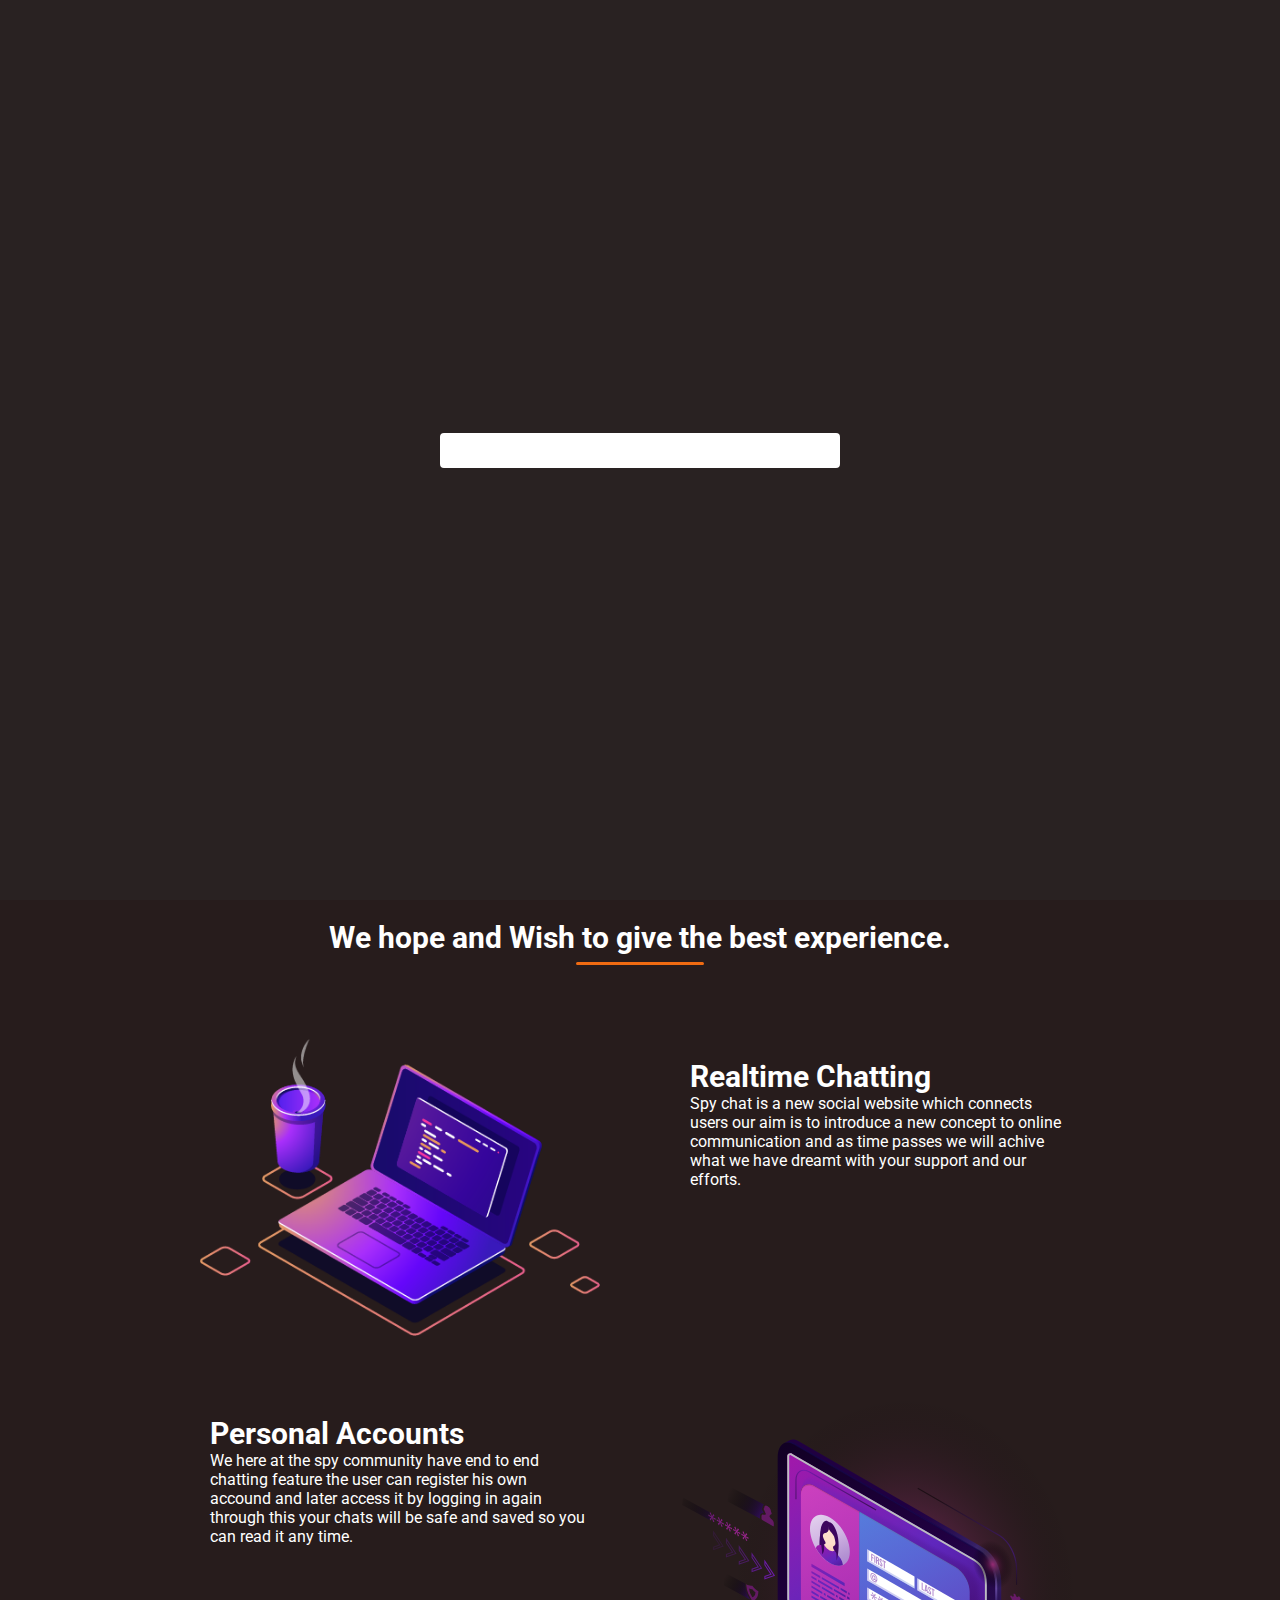
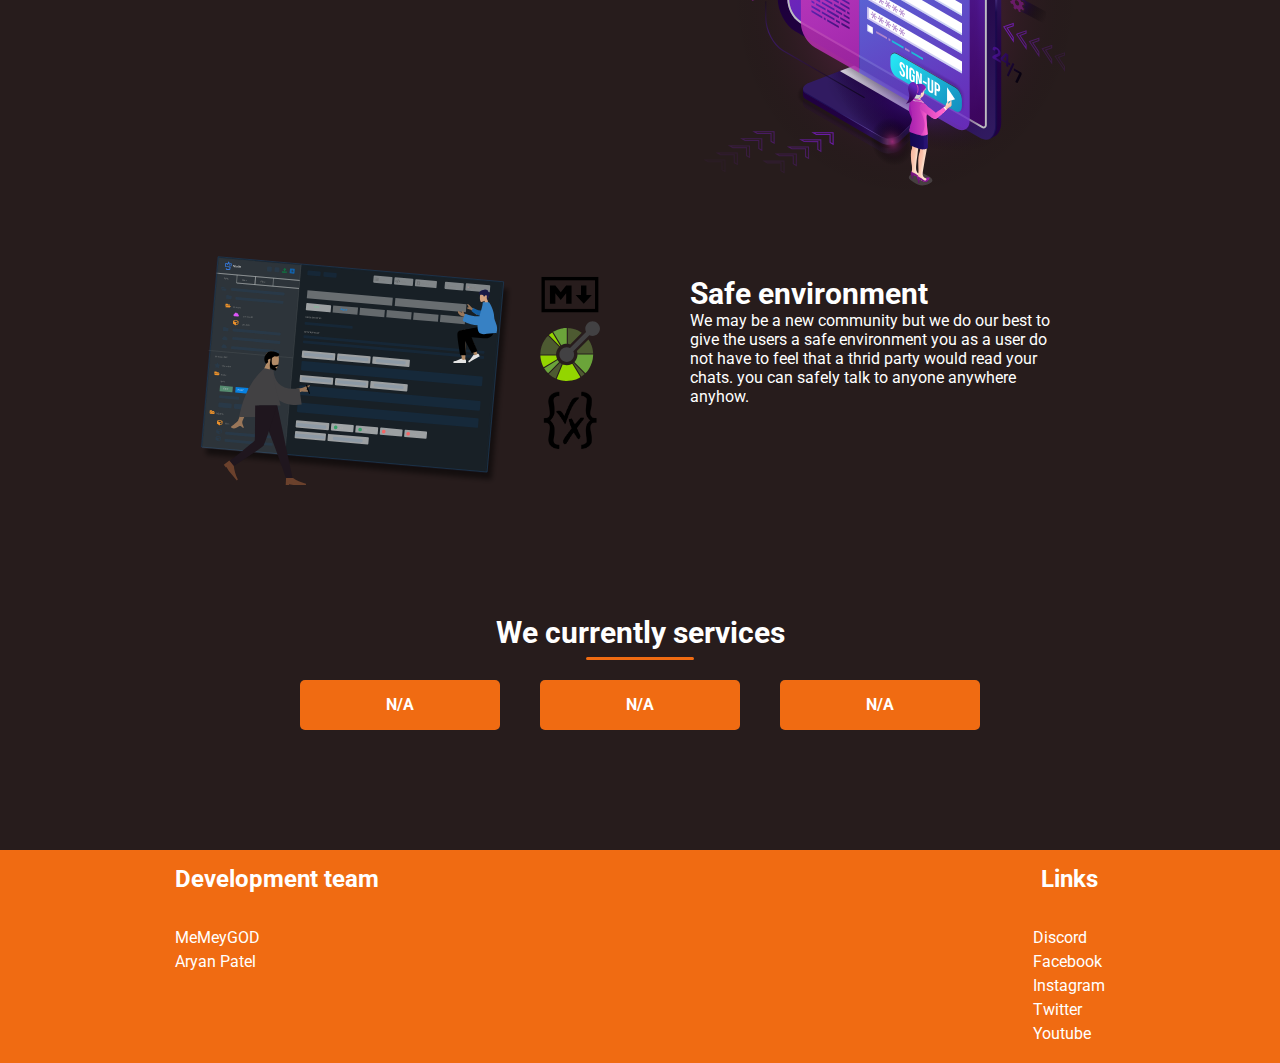
==== index.html @ e5fd7370 "Update index.html" ====
<!DOCTYPE html>
<html>
<head>
  <meta charset="utf-8">
  <title> SPYchats</title>
  <meta name="viewport" content="width=device-width, initial-scale=1.0">
  <!-- you can change the website icon by change the href link -->
  <link rel="icon" type="image/png" href="./img/11.jpg">
  <!-- css -->
  <link rel="stylesheet" type="text/css" href="./css/coloring.css">
  <link rel="stylesheet" type="text/css" href="./css/style.css">
  <link rel="stylesheet" type="text/css" href="./css/txtformatting.css">
  <link rel="stylesheet" type="text/css" href="./css/shadow.css">
  <link rel="stylesheet" type="text/css" href="./css/loading.css">
  <link rel="stylesheet" type="text/css" href="./css/cursor.css">
  <!-- css end -->

  <!-- font awesome -->
  <link rel="stylesheet" href="https://cdnjs.cloudflare.com/ajax/libs/font-awesome/6.0.0-beta2/css/all.min.css" integrity="sha512-YWzhKL2whUzgiheMoBFwW8CKV4qpHQAEuvilg9FAn5VJUDwKZZxkJNuGM4XkWuk94WCrrwslk8yWNGmY1EduTA==" crossorigin="anonymous" referrerpolicy="no-referrer" />
</head>
<body class="on">
  <div class="loading" id="loading-box">
    <div class="loading-item"><div class="loading-progress"></div></div>
  </div>
  <main class="main">
    <!-- navbar -->
    <div class="navbar">
      <div class="container">
        <div class="navbar-nav">
          <div class="navbar-brand">
            <!-- You can change it with Image if you want. -->
            <span class="navbar-brand-txt"><a class="txt-bold type-1" href="/">SpyChats</a></span>
          </div>

          <span class="navbar-toggler" id="toggler"><i onclick="toggleNavbar(this)" class="fas fa-bars"></i></span>

          <div class="navs" id="navs">
            <!-- You can change the href value and the text value -->
            <div class="navs-item notbtn"><a href="#" class="txt-uppercase">Commands</a></div>
            <div class="navs-item notbtn"><a href="#" class="txt-uppercase">Docs</a></div>
            <div class="navs-item notbtn"><a href="#" class="txt-uppercase">Support</a></div>
            <div class="navs-item notbtn"><a href="#" class="txt-uppercase">Invite</a></div>
            <div class="navs-item"><a href="login.html"><button class="btn txt-uppercase shadow-sm">Login</button></a></div>
          </div>
        </div>
      </div>
    </div>
    <!-- navbar end -->		
    <!-- jumbotron -->
    <div class="jumbotron">
      <div class="container">
        <div class="jumbotron-items">
          <div class="jumbotron-item">
            <span class="jumbotron-t">
            </br>
              "Innovative minds give birth to innovative ideas innovative ideas birth an innovative world"
            </span>
            <p class="jumbotron-d">Join the spy Community now-
              we are a newly started community which wishes to give communication a new way and thus with an innovative idea which got its birth in 2 young minds who now are presenting you SPYchats.
              we MeMeyGOD and Aryan are students who wished to create something and this is the result of our creation we would like if you give us an opportunity and join our community.
            </br>                
            </p>
            <div class="jumbotron-buttons">
              <button class="btn" onclick="location.href='#features'">Features</button>
              <button class="btn blue" onclick="location.href='#'">Invite</button>
            </div>
          </div>
          <div class="jumbotron-item">
            <img src="./img/img.svg" alt="image"> 
          </div>
        </div>
      </div>
    </div>
</br>
    <!-- jumbotron end -->
    <span class="scroll-down"><i class="fas fa-arrow-down"></i></span>
  </main>

  <!-- features -->
  <div class="features-box">
    <h1 class="features-t" id="features">We hope and Wish to give the best experience.</h1>
    </br>
    <div class="container">
      <div class="features">
        <div class="feature">
          <img class="feature-img" src="./img/feature1.png"></img>
          <div class="feature-info">
            <h2 class="feature-info-t">Realtime Chatting</h2>
            <p class="feature-info-d">Spy chat is a new social website which connects users our aim is to introduce a new concept to online communication and as time passes we will achive what we have dreamt with your support and our efforts.</p>
          </div>
        </div>
        <div class="feature">
          <img class="feature-img" src="./img/feature2.svg"></img>
          <div class="feature-info">
            <h2 class="feature-info-t">Personal Accounts</h2>
            <p class="feature-info-d">We here at the spy community have end to end chatting feature the user can register his own accound and later access it by logging in again
              through this your chats will be safe and saved so you can read it any time.
            </p>
          </div>
        </div>
        <div class="feature">
          <img class="feature-img" src="./img/feature3.svg"></img>
          <div class="feature-info">
            <h2 class="feature-info-t">Safe environment</h2>
            <p class="feature-info-d">We may be a new community but we do our best to give the users a safe environment you as a user do not have to feel that a thrid party would read your chats.
              you can safely talk to anyone anywhere anyhow.
            </p>
          </div>
        </div>
      </div>
    </div>
  </div>
  <!-- features end -->

  <!-- services -->
  <div class="services-box">
    <h1 class="services-t" id="services">We currently services</h1>
    <div class="container">
      <div class="services">
        <div class="service">
          <span><i class="fas fa-server"></i> N/A</span>
        </div>
        <div class="service">
          <span><i class="fas fa-users"></i> N/A</span>
        </div>
        <div class="service">
          <span><i class="fas fa-hashtag"></i> N/A</span>
        </div>
      </div>
    </div>
  </div>
  <!-- services end -->

  <!-- footer -->
  <div class="footer">
    <div class="container">
      <div class="footer-items">
        <div class="footer-item">
          <span>Development team </span>
          <ul class="footer-ul">
            <li><a href="#">MeMeyGOD</a></li>
            <li><a href="#">Aryan Patel</a></li>
        
          </ul>
        </div>				
        <div class="footer-item">
          <span>Links</span>
          <ul class="footer-ul">
            <li><a href="#">Discord</a></li>
            <li><a href="#">Facebook</a></li>
            <li><a href="#">Instagram</a></li>
            <li><a href="#">Twitter</a></li>
            <li><a href="#">Youtube</a></li>
          </ul>
        </div>
      </div>
    </div>
  </div>
  <!-- footer end -->
  <script type="text/javascript" src="./js/script.js"></script>
  <script type="text/javascript" src="./js/cursor.js"></script>
</body>
</html>
---- css/coloring.css ----
:root {
	/* 
	* this is primary color, applied on:
	* background, underline
	 */
	--primary: #0e0202e5;
	--primary-disabled: #292222;
	/*
	* this is secondary color, applied on:
	* text, border
	*/
	--secondary: white;
	--secondary-disabled: #fffff;
	/*
	* this is third color, applied on:
	* button, 
	*/
	--third: #f06b12;
	--third-disabled: #ababab;
	/*
	* other colors, used on random object.
	*/
	--o1: #00b2c9;
	--o1-disabled: #008191;
}
---- css/style.css ----
/*
* font - from google font
* https://fonts.google.com/
*/

@import url('https://fonts.googleapis.com/css2?family=Roboto:wght@300&display=swap');

* {
	margin: 0;
	padding: 0;
	color: var(--secondary);
	font-size: 16px;
	font-family: 'Roboto', sans-serif;
	box-sizing: border-box;
	text-decoration: none;
}

html, body {
	scroll-behavior: smooth;
}

body {
	background-color: var(--primary);
}

body.on {
	overflow: hidden !important;
}

.btn {
	border: none;
	background-color: var(--third);
	padding: 10px 30px;
	border-radius: 4px;
	cursor: pointer;
	transition: 0.2s;
}

.btn:hover {
	background-color: var(--third-disabled);
}

.btn.blue {
	background-color: var(--o1);
}

.btn.blue:hover {
	background-color: var(--o1-disabled);
}

.container {
	max-width: 1000px;
	margin: 0 auto;
	padding: 0 20px;
}

.main {
	height: 100vh;
}

.scroll-down {
	display: flex;
	justify-content: center;
	margin-top: 50px;
	animation: scrolldown 1s infinite;
}

.scroll-down i {
	font-size: 24px;
}

/* navbar */
.navbar-nav  {
	display: flex;
	justify-content: space-between;
	margin: 20px;
}

.navbar-toggler {
	display: none;
	position: absolute;
	z-index: 5;
	right: 0;
	top: 0;
	margin: 20px;
}

.navbar-toggler i {
	font-size: 30px;
}

.navbar-brand {
	display: flex;
	align-items: center;
}

.navbar-brand-txt a {
	font-size: 24px;
	letter-spacing: 1px;
}

.navs {
	display: flex;
	align-items: center;
}

.navs .navs-item {
	margin: 0px 10px;
	padding: 10px;
	font-weight: bold;
}

.navs .navs-item a {
	font-size: 14px;
	color: var(--secondary-disabled);
}

.navs .navs-item a:hover {
	color: var(--secondary);
}

.navs .navs-item a button {
	font-size: 14px;
}

.navs .navs-item.notbtn {
	margin: 0px 10px;
	transition: 0.3s;
	padding: 10px;
	border-radius: 4px;
	cursor: pointer;
}

.navs .navs-item.notbtn:hover {
	/*transform: scale(1.1);*/
	font-weight: bold;
	background-color: rgb(0,0,0,0.3);
}
.navs .navs-item.notbtn:focus {
	/*transform: scale(1.1);*/
	font-weight: bold;
	background-color: rgb(0,0,0,0.1);
	border-radius: 4px;	
}

.navs-item .btn {
	font-weight: bold;
}
/* navbar end */

/* jumbotron */
.jumbotron {
	margin-top: 100px;
}

.jumbotron-items {
	display: flex;
	justify-content: space-between;
}

.jumbotron-items .jumbotron-item {
	max-width: 450px;
}

.jumbotron-items .jumbotron-item img {
	width: 300px;
	height: auto;
}

.jumbotron-item .jumbotron-t {
	font-size: 30px;
	font-weight: bold;
	text-align: right;
	width: 100%;
}

.jumbotron-item .jumbotron-d {
	margin-top: 15px;
	font-size: 20px;
	color: var(--secondary-disabled);
}

.jumbotron-item .jumbotron-buttons {
	margin-top: 30px;
}

.jumbotron-item .jumbotron-buttons button {
	margin: 10px 5px;
}
/* jumbotron end */

/* features */
.features-box .features-t {
	font-size: 30px;
	text-align: center;
	margin-bottom: 25px;
}

.features-box .features-t::after {
	content: "";
	display: block;
	border-bottom: 3px solid var(--third);
	width: 10%;
	margin: 0 auto;
	border-radius: 50px;
	margin-top: 7px;
	min-width: 70px;
}

.features {
	display: flex;
	flex-direction: column;
	align-items: center;
	justify-content: center;
}


.features .feature {
	display: flex;
	width: 100%;
	justify-content: space-between;
	margin: 30px 0;
}

.features .feature:nth-child(2) {
	flex-direction: row-reverse;
}

.feature .feature-img {
	width: 100%;
	max-width: 400px;
	margin: 0 auto;
}

.feature .feature-info {
	max-width: 400px;
	border-radius: 5px;
	padding: 10px;
	margin: 10px auto;
}

.feature .feature-info .feature-info-d {
	color: var(--secondary-disabled)
}

.feature .feature-info .feature-info-t {
	font-size: 30px;
	font-weight: bold;
}
/* features end */

/* services */
.services-box {
	margin: 100px;
}

.services-box h1 {
	font-size: 30px;
	text-align: center;
}

.services-box h1::after {
	content: "";
	display: block;
	border-bottom: 3px solid var(--third);
	width: 10%;
	margin: 0 auto;
	border-radius: 50px;
	margin-top: 7px;
	min-width: 70px;	
}

.services {
	display: flex;
	flex-wrap: wrap;
	justify-content: center;
}

.service {
	width: 200px;
	height: 50px;
	background-color: var(--third);
	display: flex;
	justify-content: center;
	align-items: center;
	border-radius: 5px;
	margin: 20px;
}

.service span {
	font-weight: bold;
}
/* services end */

/* footer */
.footer {
	margin-top: 100px;
	background-color: var(--third);
}

.footer .container span {
	font-size: 24px;
	font-weight: bold;
	text-align: center;
	width: 100%;
	display: block;
	padding: 15px;
}

.footer-items {
	display: flex;
	flex-wrap: wrap;
	justify-content: space-between;
}

.footer-item ul {
	list-style: none;
	padding: 15px;
	margin: 0;
}

.footer-ul li {
	margin: 5px 0;
}

.footer-ul li a {
	color: var(--secondary-disabled);
}

.footer-ul li a:hover {
	color: var(--secondary);
}
/* footer end */

/* media query - responsive website */

/* mobile */
@media (max-width: 992px) {

	/* navbar mobile version */
	.navbar-toggler {
		display: block;
	}

	.navs {
		flex-direction: column;
		background-color: var(--primary-disabled);
		transform: translateX(110%);
		position: fixed;
		z-index: 2;
		top: 0;
		bottom: 0;
		right: 0;
		left: 0;
		transition: 1s;
		justify-content: center;
		align-items: center;
	}

	.navs.on {
		transform: translateX(0%);
		overflow: hidden;
	}

	.navs .navs-item {
		width: 100%;
		text-align: center;
		margin: 10px 0px;
	}

	.navs-item a button {
		width: 100%;
	}

	.jumbotron-items {
		justify-content: center;
	}

	.jumbotron-items .jumbotron-item {
		text-align: center;
	}

	.jumbotron-items .jumbotron-item img {
		display: none;
	}
	/* navbar mobile version end */

	/* features mobile version */
	.features-box .features-t {
		font-size: 20px;
		text-align: center;
	}

	.feature-info .feature-info-t, .feature-info .feature-info-d {
		text-align: center;
	}

	.features .feature {
		flex-direction: column;
	}

	.features .feature:nth-child(2) {
		flex-direction: column;
	}
	/* features mobile version end */

	/* services mobile version */
	.services-box h1 {
		font-size: 20px;
	}
	/* services mobile version end */

}

/* key frames */
@keyframes scrolldown {
	20% {
		transform: translateY(0px);
	}
	40% {
		transform: translateY(10px);
	}
	60% {
		transform: translateY(0px);
	}
	80% {
		transform: translateY(10px);
	}
	100% {
		transform: translateY(0px);
	}
}
---- css/txtformatting.css ----
/* uppercase */
.txt-uppercase {
	text-transform: uppercase !important;
}

.txt-bold {
	font-weight: bold !important;
}

.txt-bold .type-1 {
	font-weight: 900;
}
---- css/shadow.css ----
.shadow-sm {
	box-shadow: 0px 0px 20px 0px rgba(0,0,0,0.54);
-webkit-box-shadow: 0px 0px 20px 0px rgba(0,0,0,0.54);
-moz-box-shadow: 0px 0px 20px 0px rgba(0,0,0,0.54);
}

.shadow-sm-2 {
	box-shadow: 4px 4px 20px 0px rgba(0,0,0,0.54);
-webkit-box-shadow: 4px 4px 20px 0px rgba(0,0,0,0.54);
-moz-box-shadow: 4px 4px 20px 0px rgba(0,0,0,0.54);
}

.shadow-md {
	box-shadow: 0px 0px 40px 5px rgba(0,0,0,0.52);
-webkit-box-shadow: 0px 0px 40px 5px rgba(0,0,0,0.52);
-moz-box-shadow: 0px 0px 40px 5px rgba(0,0,0,0.52);
}

.shadow-md-2 {
	box-shadow: 4px 4px 40px 5px rgba(0,0,0,0.52);
-webkit-box-shadow: 4px 4px 40px 5px rgba(0,0,0,0.52);
-moz-box-shadow: 4px 4px 40px 5px rgba(0,0,0,0.52);
}
---- css/loading.css ----
.loading {
	display: flex;
	position: fixed;
	top: 0;
	right: 0;
	left: 0;
	bottom: 0;
	background-color: var(--primary-disabled);
	z-index: 15;
	align-items: center;
	transition: 0.5s;
}

.loading.off {
	transform: translateX(101%);
}

.loading-item {
	border: 4px solid var(--secondary);
	height: 35px;
	border-radius: 4px;
	width: 100%;
	max-width: 400px;
	margin: 0 auto;
	display: flex;
	transition: 1s;
}

.loading-progress {
	background-color: var(--secondary);
	width: 100%;
	max-width: 400px;
	display: block;
	animation: loadingprogress 1.5s;
}


@keyframes loadingprogress {
	0% {
		width: 0%;
	}
	5% {
		width: 2%;
	}
	7% {
		width: 10%;
	}
	10% {
		width: 20%;
	}
	25% {
		width: 25%;
	}
	50% {
		width: 50%;
	}
	60% {
		width: 70%;
	}
	80% {
		width: 75%;
	}
	100% {
		width: 100%;
	}
}
---- css/cursor.css ----
.cursor {
  left: 0;
  top: 0;
  width: 12px;
  height: 12px;
  background-color: #738adb;
  position: absolute;
  border-radius: 5px;
}

.cursor__follower {
  transition: transform .2s;
  width: 8px;
  height: 8px;
}
html {
cursor: none;
}
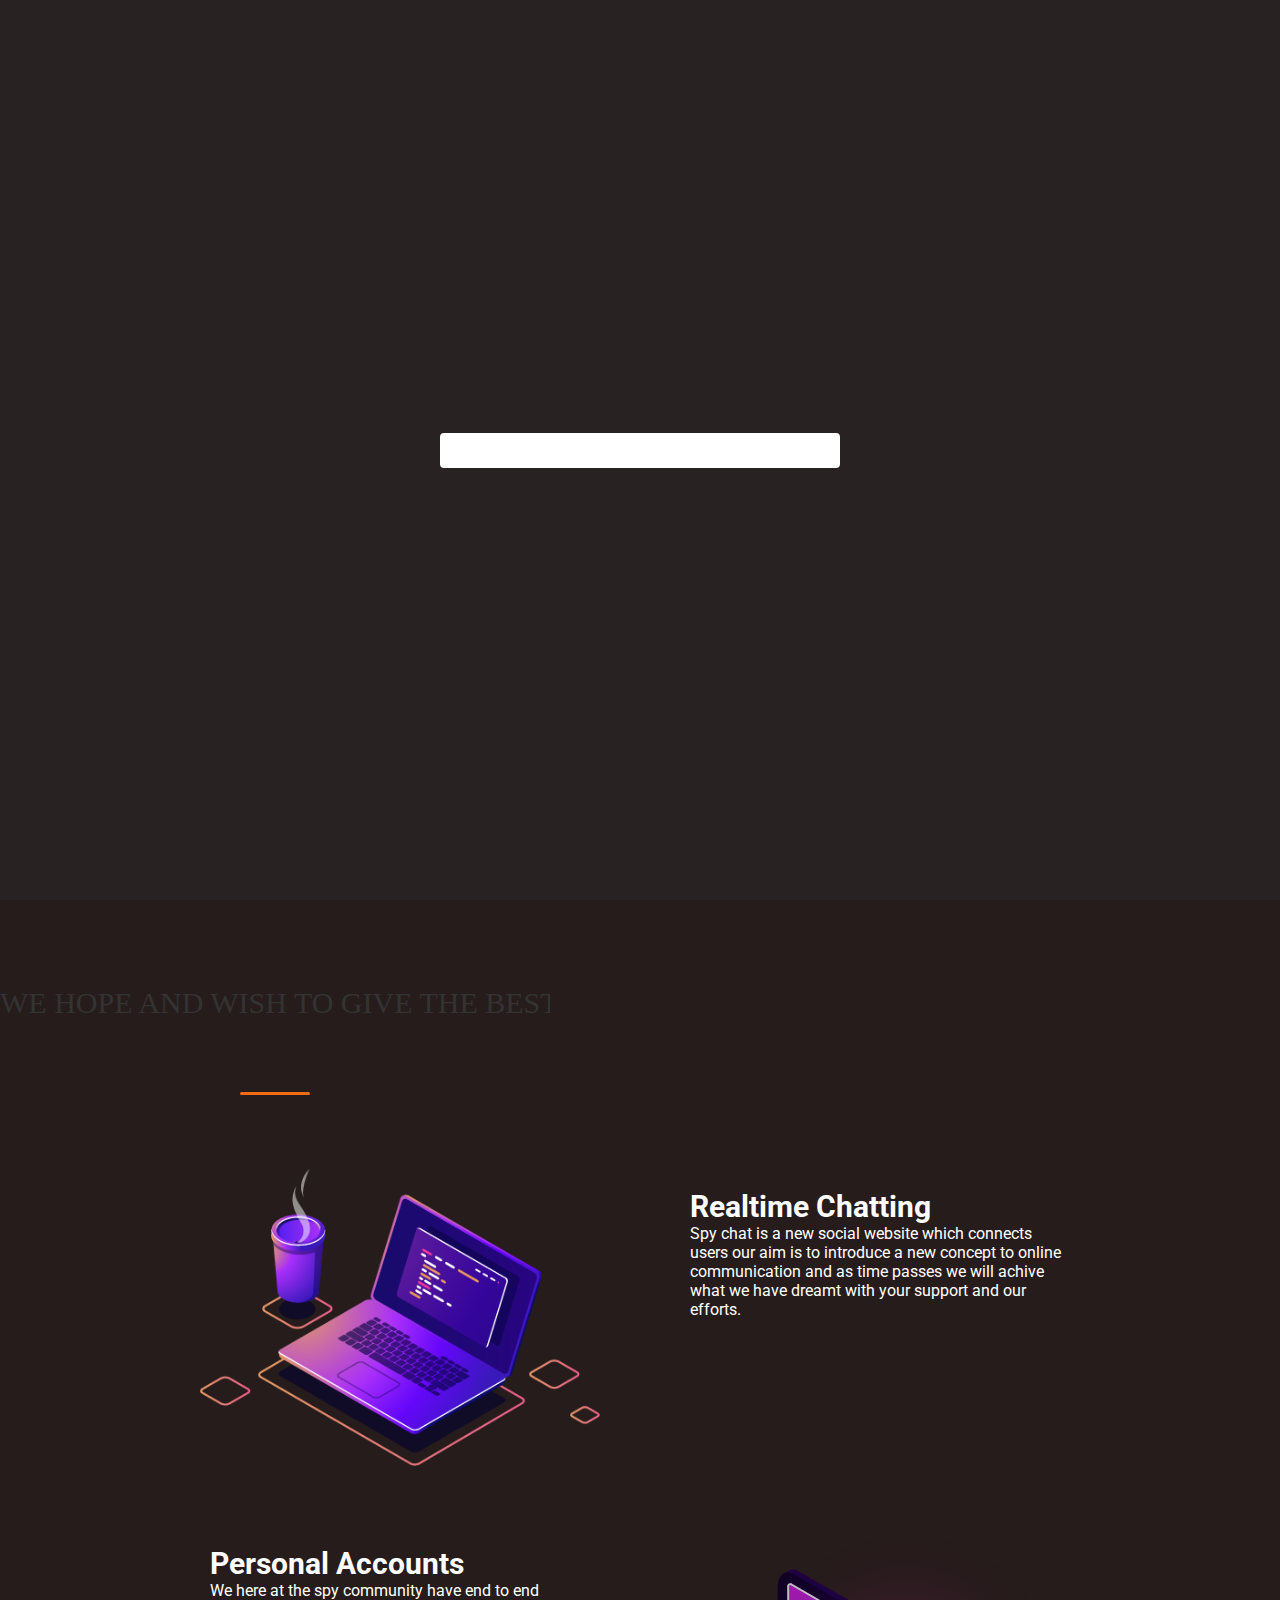
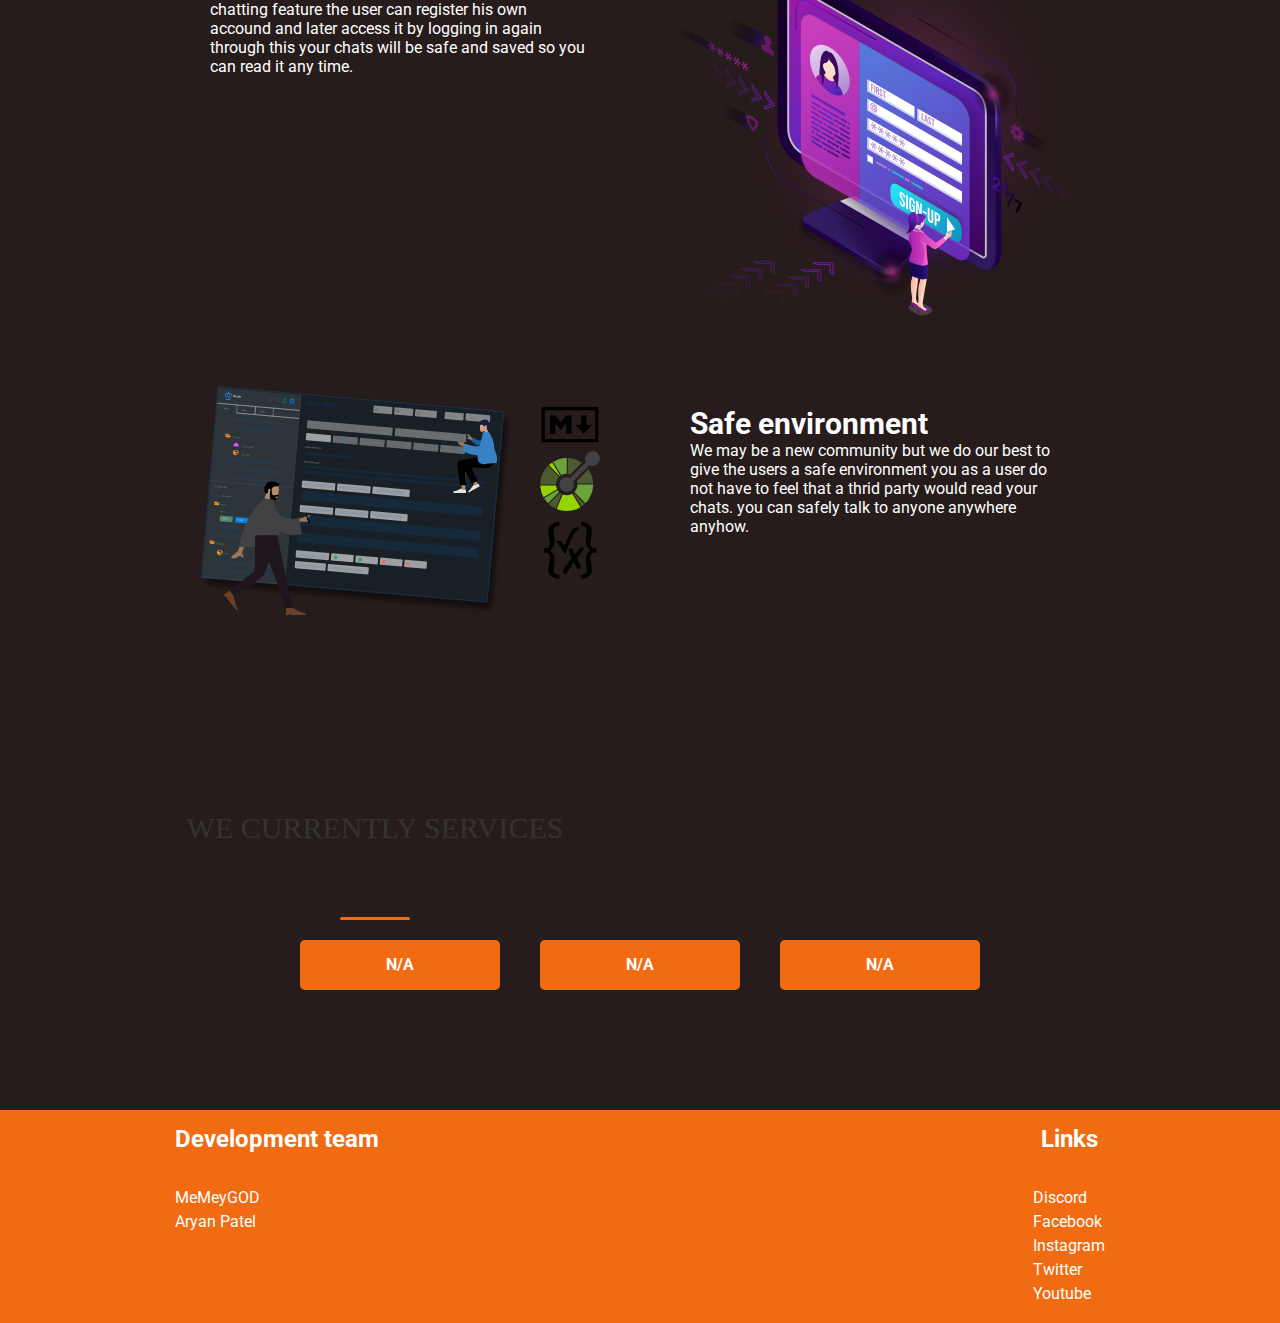
==== commit 55e37e4c: "added chat" ====
--- a/index.html
+++ b/index.html
@@ -2,7 +2,7 @@
 <html>
 <head>
   <meta charset="utf-8">
-  <title> SPYchats</title>
+  <title> SpyChats</title>
   <meta name="viewport" content="width=device-width, initial-scale=1.0">
   <!-- you can change the website icon by change the href link -->
   <link rel="icon" type="image/png" href="./img/11.jpg">
@@ -12,7 +12,7 @@
   <link rel="stylesheet" type="text/css" href="./css/txtformatting.css">
   <link rel="stylesheet" type="text/css" href="./css/shadow.css">
   <link rel="stylesheet" type="text/css" href="./css/loading.css">
-  <link rel="stylesheet" type="text/css" href="./css/cursor.css">
+  <!-- <link rel="stylesheet" type="text/css" href="./css/cursor.css"> -->
   <!-- css end -->
 
   <!-- font awesome -->
@@ -36,41 +36,38 @@
 
           <div class="navs" id="navs">
             <!-- You can change the href value and the text value -->
-            <div class="navs-item notbtn"><a href="#" class="txt-uppercase">Commands</a></div>
-            <div class="navs-item notbtn"><a href="#" class="txt-uppercase">Docs</a></div>
-            <div class="navs-item notbtn"><a href="#" class="txt-uppercase">Support</a></div>
-            <div class="navs-item notbtn"><a href="#" class="txt-uppercase">Invite</a></div>
-            <div class="navs-item"><a href="login.html"><button class="btn txt-uppercase shadow-sm">Login</button></a></div>
+            <div class="navs-item notbtn"><a href="./Chat/chat.html" class="txt-uppercase">Chat</a></div>
+            <div class="navs-item notbtn"><a href="" class="txt-uppercase">Commands</a></div>
+            <div class="navs-item notbtn"><a href="" class="txt-uppercase">Docs</a></div>
+            <div class="navs-item notbtn"><a href="" class="txt-uppercase">Support</a></div>
+            <div class="navs-item notbtn"><a href="./About/about.html" class="txt-uppercase">About</a></div>
+            <div class="navs-item notbtn"><a href="./Contact/contact.html" class="txt-uppercase">Contact</a></div>
+            <div class="navs-item"><a href="./Login/login.html"><button class="btn txt-uppercase shadow-sm">Login</button></a></div>
+            <div class="navs-item"><a href="./Register/register.html"><button class="btn txt-uppercase shadow-sm">Register</button></a></div>
           </div>
         </div>
       </div>
     </div>
     <!-- navbar end -->		
     <!-- jumbotron -->
-    <div class="jumbotron">
-      <div class="container">
-        <div class="jumbotron-items">
-          <div class="jumbotron-item">
-            <span class="jumbotron-t">
-            </br>
-              "Innovative minds give birth to innovative ideas innovative ideas birth an innovative world"
-            </span>
-            <p class="jumbotron-d">Join the spy Community now-
-              we are a newly started community which wishes to give communication a new way and thus with an innovative idea which got its birth in 2 young minds who now are presenting you SPYchats.
-              we MeMeyGOD and Aryan are students who wished to create something and this is the result of our creation we would like if you give us an opportunity and join our community.
-            </br>                
-            </p>
-            <div class="jumbotron-buttons">
-              <button class="btn" onclick="location.href='#features'">Features</button>
-              <button class="btn blue" onclick="location.href='#'">Invite</button>
-            </div>
-          </div>
-          <div class="jumbotron-item">
-            <img src="./img/img.svg" alt="image"> 
-          </div>
+    
+    <!-- WELCOME -->
+    <div class="welcome">
+      <div class="row">
+        <div class="col-md-12 text-center">
+          <h3 class="animate-charcter">WELCOME TO SPYCHATS</h3>
         </div>
       </div>
     </div>
+    <!-- WELCOME END -->
+    <!-- INTRO -->
+    <!-- <h1>
+      <span>Introducing</span>
+      <div class="message">
+        <div class="word1">SpyChats</div>
+      </div>
+    </h1> -->
+    <!-- INTRO END -->
 </br>
     <!-- jumbotron end -->
     <span class="scroll-down"><i class="fas fa-arrow-down"></i></span>
--- a/css/style.css
+++ b/css/style.css
@@ -148,8 +148,147 @@
 }
 /* navbar end */
 
+/* WELCOME */
+.welcome{
+	text-align: center;
+	justify-content: center;
+	align-items: center;
+}
+
+.animate-charcter
+{
+   text-transform: uppercase;
+  background-image: linear-gradient(
+    -225deg,
+    #231557 0%,
+    #44107a 29%,
+    #ff1361 67%,
+    #fff800 100%
+  );
+  background-size: auto auto;
+  background-clip: border-box;
+  background-size: 200% auto;
+  color: #fff;
+  background-clip: text;
+  text-fill-color: transparent;
+  -webkit-background-clip: text;
+  -webkit-text-fill-color: transparent;
+  animation: textclip 2s linear infinite;
+  display: inline-block;
+      font-size: 190px;
+}
+
+@keyframes textclip {
+  to {
+    background-position: 200% center;
+  }
+}
+/* WELCOME END */
+/* INTRO */
+h1 {
+	color: #333;
+	font-family: tahoma;
+	font-size: 8rem;
+	font-weight: 100;
+	line-height: 5.5;
+	text-transform: uppercase;
+	white-space: nowrap;
+	overflow: hidden;
+	position: relative;
+	width: 550px;
+  }
+  
+  h1 span {
+	font-size: 100px;
+	margin-left: 40px;
+  }
+  
+  .message {
+	background-color: yellow;
+	font-size: 8rem;
+	color: #333;
+	display: block;
+	font-weight: 900;
+	overflow: hidden;
+	position: absolute;
+	padding-left: 0.5rem;
+	top: 0.2rem;
+	left: 270px;
+	animation: openclose 5s ease-in-out infinite;
+  }
+  
+  .word1{
+	font-family: tahoma;
+  }
+  
+  @keyframes openclose {
+	0% {
+	  top: 0.2rem;
+	  width: 0;
+	}
+	5% {
+	  width: 0;
+	}
+	15% {
+	  width: 230px;
+	}
+	30% {
+	  top: 0.2rem;
+	  width: 230px;
+	}
+	33% {
+	  top: 0.2rem;
+	  width: 0;
+	}
+	35% {
+	  top: 0.2rem;
+	  width: 0;
+	}
+	38% {
+	  top: -4.5rem;
+	  
+	}
+	48% {
+	  top: -4.5rem;
+	  width: 190px;
+	}
+	62% {
+	  top: -4.5rem;
+	  width: 190px;
+	}
+	66% {
+	  top: -4.5rem;
+	  width: 0;
+	  text-indent: 0;
+	}
+	71% {
+	  top: -9rem;
+	  width: 0;
+	  text-indent: 5px;
+	}
+	86% {
+	  top: -9rem;
+	  width: 285px;
+	}
+	95% {
+	  top: -9rem;
+	  width: 285px;
+	}
+	98% {
+	  top: -9rem;
+	  width: 0;
+	  text-indent: 5px;
+	}
+	100% {
+	  top: 0;
+	  width: 0;
+	  text-indent: 0;
+	}
+  }
+/* INTRO END */
+
 /* jumbotron */
-.jumbotron {
+/* .jumbotron {
 	margin-top: 100px;
 }
 
@@ -186,7 +325,7 @@
 
 .jumbotron-item .jumbotron-buttons button {
 	margin: 10px 5px;
-}
+} */
 /* jumbotron end */
 
 /* features */
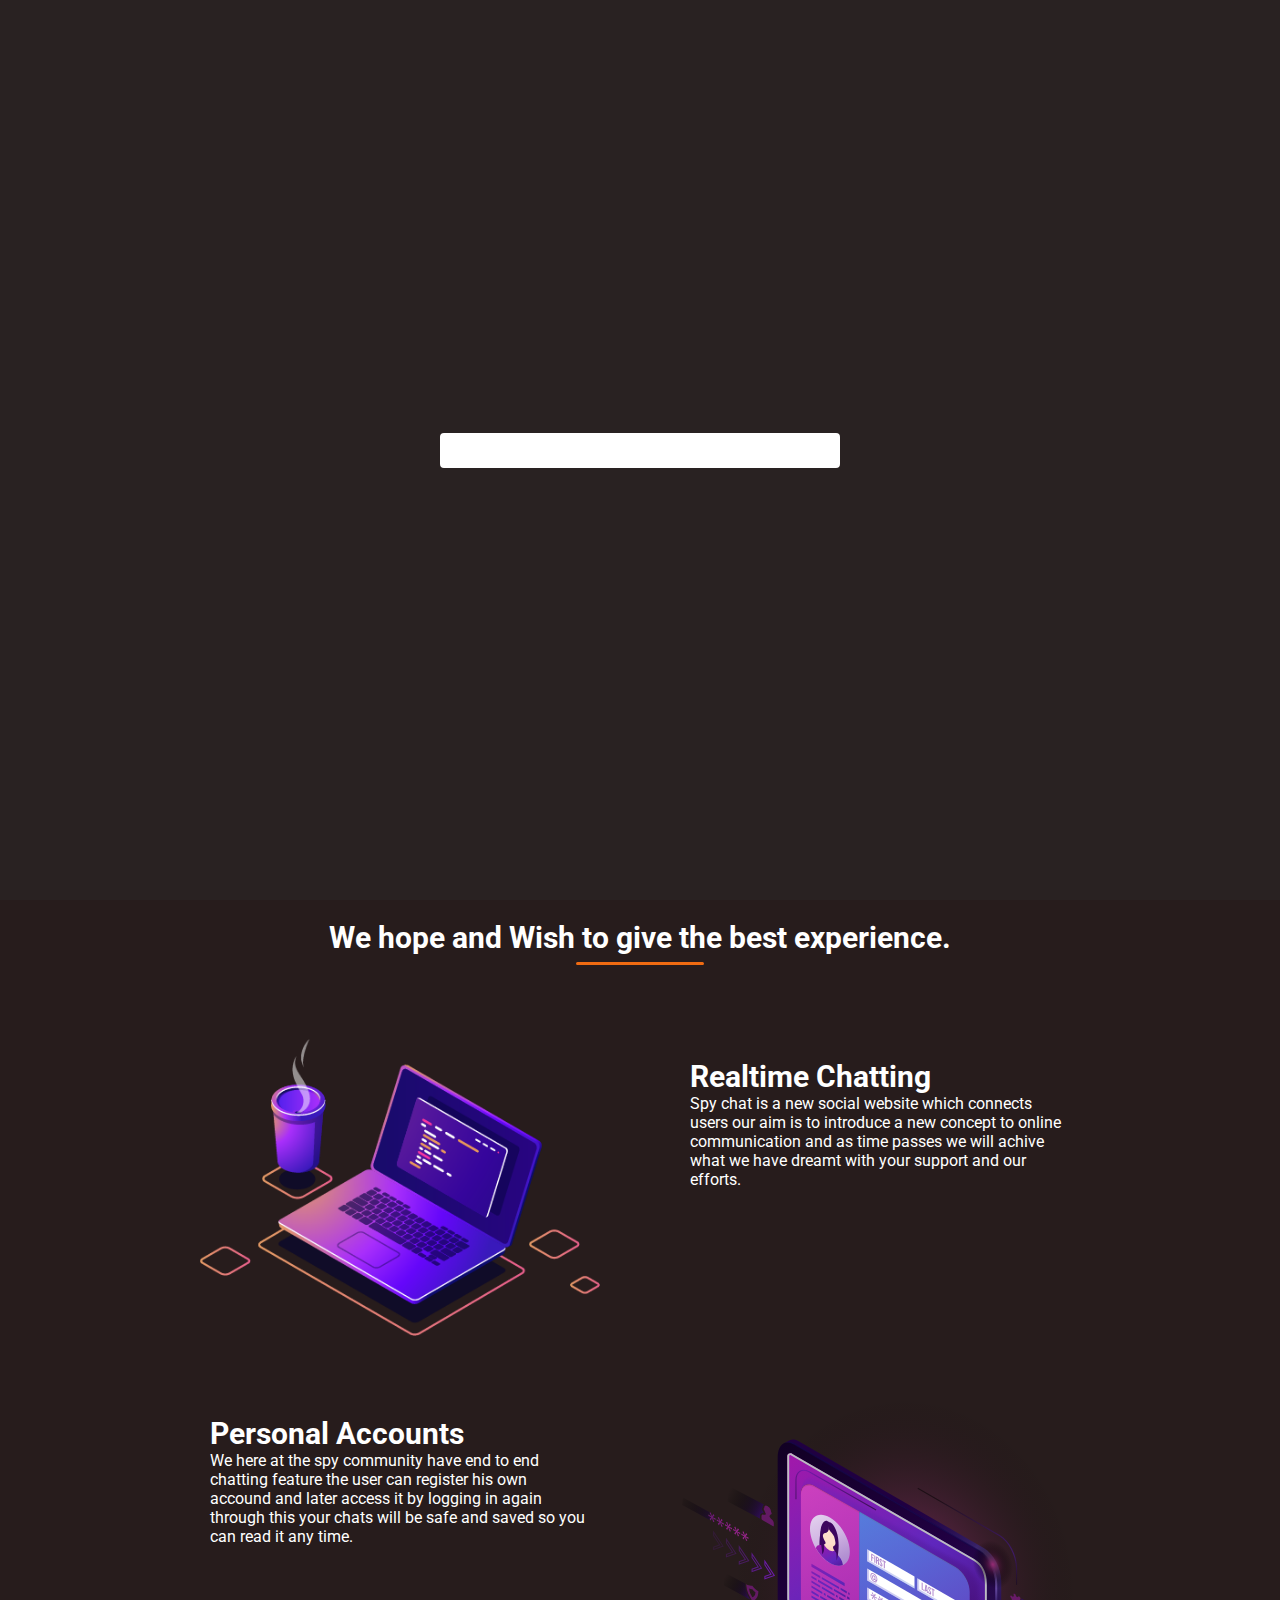
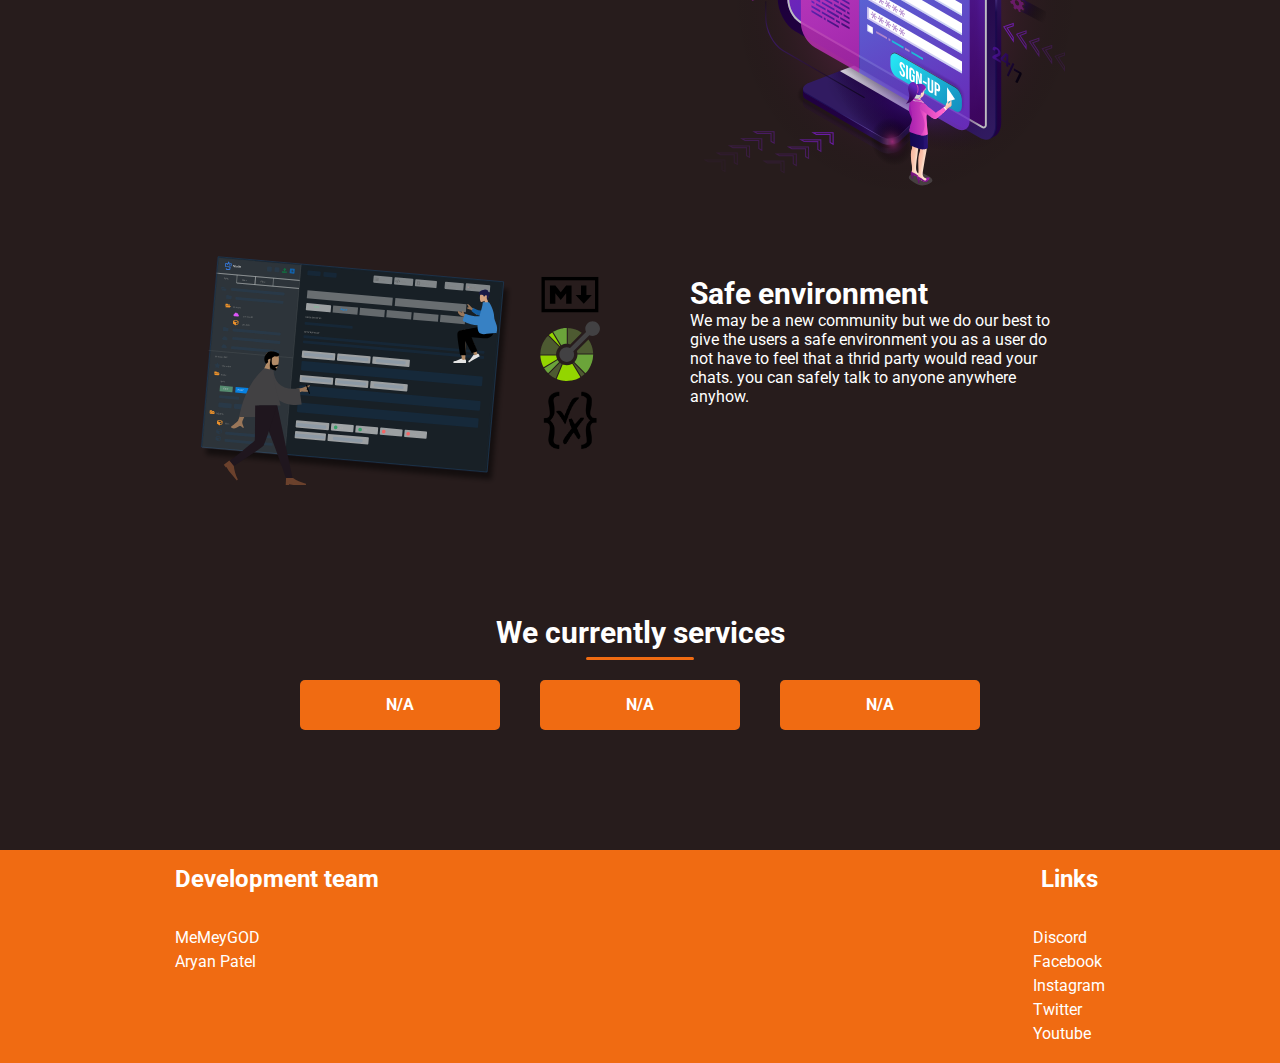
==== commit e8346984: "minor changes(contact)" ====
--- a/index.html
+++ b/index.html
@@ -29,7 +29,7 @@
         <div class="navbar-nav">
           <div class="navbar-brand">
             <!-- You can change it with Image if you want. -->
-            <span class="navbar-brand-txt"><a class="txt-bold type-1" href="/">SpyChats</a></span>
+            <span class="navbar-brand-txt"><a class="txt-bold type-1" href="#">SpyChats</a></span>
           </div>
 
           <span class="navbar-toggler" id="toggler"><i onclick="toggleNavbar(this)" class="fas fa-bars"></i></span>
@@ -37,9 +37,6 @@
           <div class="navs" id="navs">
             <!-- You can change the href value and the text value -->
             <div class="navs-item notbtn"><a href="./Chat/chat.html" class="txt-uppercase">Chat</a></div>
-            <div class="navs-item notbtn"><a href="" class="txt-uppercase">Commands</a></div>
-            <div class="navs-item notbtn"><a href="" class="txt-uppercase">Docs</a></div>
-            <div class="navs-item notbtn"><a href="" class="txt-uppercase">Support</a></div>
             <div class="navs-item notbtn"><a href="./About/about.html" class="txt-uppercase">About</a></div>
             <div class="navs-item notbtn"><a href="./Contact/contact.html" class="txt-uppercase">Contact</a></div>
             <div class="navs-item"><a href="./Login/login.html"><button class="btn txt-uppercase shadow-sm">Login</button></a></div>
@@ -50,25 +47,32 @@
     </div>
     <!-- navbar end -->		
     <!-- jumbotron -->
-    
-    <!-- WELCOME -->
-    <div class="welcome">
-      <div class="row">
-        <div class="col-md-12 text-center">
-          <h3 class="animate-charcter">WELCOME TO SPYCHATS</h3>
-        </div>
+    <div class="jumbotron">
+      <div class="container">
+          <div class="jumbotron-items">
+              <div class="jumbotron-item">
+                  <span class="jumbotron-t">
+                      <br>
+                      "Innovative minds give birth to innovative ideas innovative ideas birth an innovative world"
+                  </span>
+                  <p class="jumbotron-d">Join the spy Community now-
+                      We are a newly started community which wishes to give communication a new way and thus with
+                      an innovative idea which got its birth in 2 young minds who now are presenting you SpyChats.
+                      we MeMeyGOD and Aryan are students who wished to create something and this is the result of
+                      our creation we would like if you give us an opportunity and join our community.
+                      <br>
+                  </p>
+                  <div class="jumbotron-buttons">
+                      <button class="btn" onclick="location.href='#features'">Features</button>
+                      <button class="btn blue" onclick="location.href='#'">Invite</button>
+                  </div>
+              </div>
+              <div class="jumbotron-item">
+                  <img src="../img/img.svg" alt="image">
+              </div>
+          </div>
       </div>
-    </div>
-    <!-- WELCOME END -->
-    <!-- INTRO -->
-    <!-- <h1>
-      <span>Introducing</span>
-      <div class="message">
-        <div class="word1">SpyChats</div>
-      </div>
-    </h1> -->
-    <!-- INTRO END -->
-</br>
+  </div>
     <!-- jumbotron end -->
     <span class="scroll-down"><i class="fas fa-arrow-down"></i></span>
   </main>
--- a/css/style.css
+++ b/css/style.css
@@ -148,147 +148,9 @@
 }
 /* navbar end */
 
-/* WELCOME */
-.welcome{
-	text-align: center;
-	justify-content: center;
-	align-items: center;
-}
-
-.animate-charcter
-{
-   text-transform: uppercase;
-  background-image: linear-gradient(
-    -225deg,
-    #231557 0%,
-    #44107a 29%,
-    #ff1361 67%,
-    #fff800 100%
-  );
-  background-size: auto auto;
-  background-clip: border-box;
-  background-size: 200% auto;
-  color: #fff;
-  background-clip: text;
-  text-fill-color: transparent;
-  -webkit-background-clip: text;
-  -webkit-text-fill-color: transparent;
-  animation: textclip 2s linear infinite;
-  display: inline-block;
-      font-size: 190px;
-}
-
-@keyframes textclip {
-  to {
-    background-position: 200% center;
-  }
-}
-/* WELCOME END */
-/* INTRO */
-h1 {
-	color: #333;
-	font-family: tahoma;
-	font-size: 8rem;
-	font-weight: 100;
-	line-height: 5.5;
-	text-transform: uppercase;
-	white-space: nowrap;
-	overflow: hidden;
-	position: relative;
-	width: 550px;
-  }
-  
-  h1 span {
-	font-size: 100px;
-	margin-left: 40px;
-  }
-  
-  .message {
-	background-color: yellow;
-	font-size: 8rem;
-	color: #333;
-	display: block;
-	font-weight: 900;
-	overflow: hidden;
-	position: absolute;
-	padding-left: 0.5rem;
-	top: 0.2rem;
-	left: 270px;
-	animation: openclose 5s ease-in-out infinite;
-  }
-  
-  .word1{
-	font-family: tahoma;
-  }
-  
-  @keyframes openclose {
-	0% {
-	  top: 0.2rem;
-	  width: 0;
-	}
-	5% {
-	  width: 0;
-	}
-	15% {
-	  width: 230px;
-	}
-	30% {
-	  top: 0.2rem;
-	  width: 230px;
-	}
-	33% {
-	  top: 0.2rem;
-	  width: 0;
-	}
-	35% {
-	  top: 0.2rem;
-	  width: 0;
-	}
-	38% {
-	  top: -4.5rem;
-	  
-	}
-	48% {
-	  top: -4.5rem;
-	  width: 190px;
-	}
-	62% {
-	  top: -4.5rem;
-	  width: 190px;
-	}
-	66% {
-	  top: -4.5rem;
-	  width: 0;
-	  text-indent: 0;
-	}
-	71% {
-	  top: -9rem;
-	  width: 0;
-	  text-indent: 5px;
-	}
-	86% {
-	  top: -9rem;
-	  width: 285px;
-	}
-	95% {
-	  top: -9rem;
-	  width: 285px;
-	}
-	98% {
-	  top: -9rem;
-	  width: 0;
-	  text-indent: 5px;
-	}
-	100% {
-	  top: 0;
-	  width: 0;
-	  text-indent: 0;
-	}
-  }
-/* INTRO END */
 
 /* jumbotron */
-/* .jumbotron {
+.jumbotron {
 	margin-top: 100px;
 }
 
@@ -325,7 +187,7 @@
 
 .jumbotron-item .jumbotron-buttons button {
 	margin: 10px 5px;
-} */
+}
 /* jumbotron end */
 
 /* features */
